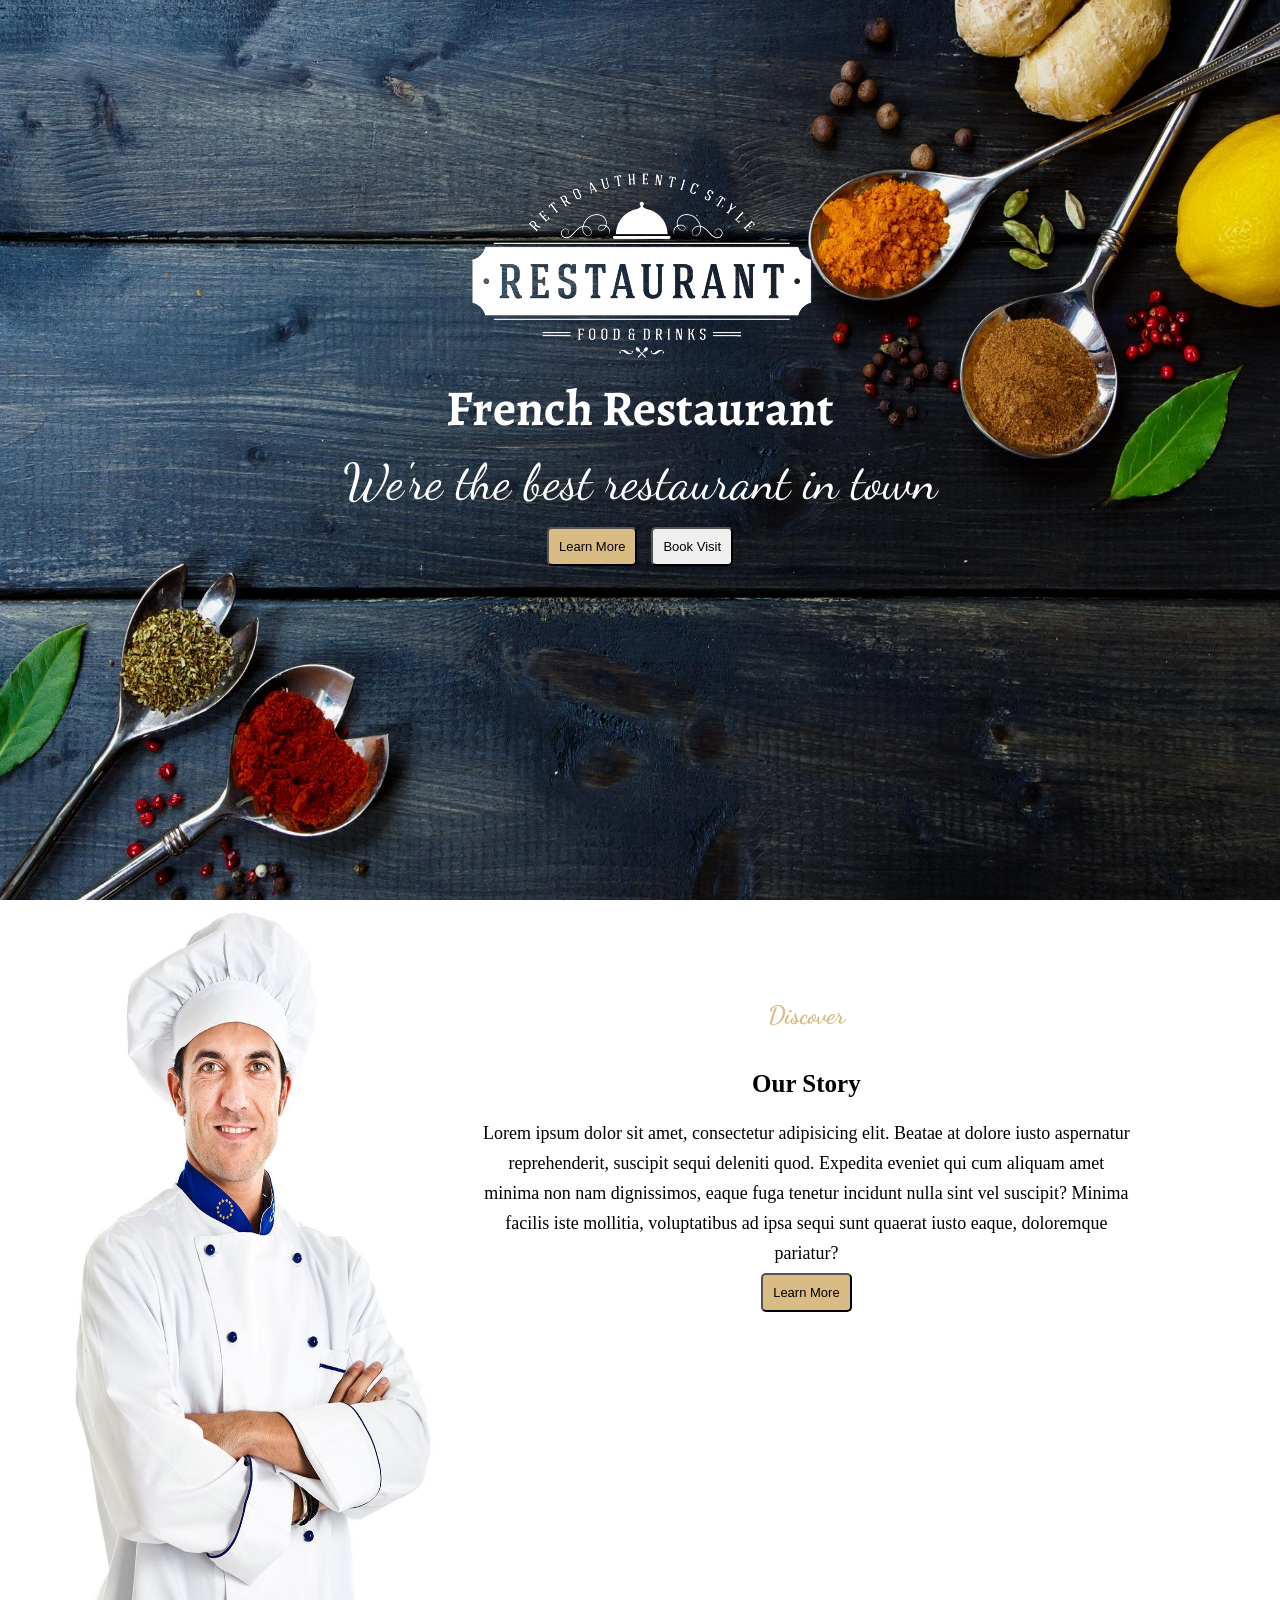
==== ThirdAssinment(Resturant)/Index.html @ a7cacd70 "ThirdAssinment(Restaurant)" ====
<!DOCTYPE html>
<html>
    <head>
        <title>My Restaurant</title>
        <link rel="stylesheet" href="./css/style.css">
        <link href="https://fonts.googleapis.com/css2?family=Alegreya:ital@1&amp;family=Dancing+Script&amp;display=swap" rel="stylesheet">
    </head>
    <body>
        <div class="background">
            <img class="logo" src="./img/restaurant.png" alt="Restaurant Logo">
            <h3>French Restaurant</h3>
            <p id="title">We're the best restaurant in town</p>
            <button id="btn1">Learn More</button>
            <button id="btn2">Book Visit</button>
        </div>
        <div>
            <div class="container">
                <div>
                    <img id="chef" src="./img/chef-2.jpg" alt="Chef Image">
                </div>
                <div id="about">
                    <h2 id="discover">Discover</h2>
                    <h2 id="story">Our Story</h2>
                    <p id="disc">Lorem ipsum dolor sit amet, consectetur adipisicing elit. Beatae at dolore iusto aspernatur reprehenderit, suscipit sequi deleniti quod. Expedita eveniet qui cum aliquam amet minima non nam dignissimos, eaque fuga tenetur incidunt nulla sint vel suscipit? Minima facilis iste mollitia, voluptatibus ad ipsa sequi sunt quaerat iusto eaque, doloremque pariatur?</p>
                    <button id="btn1">Learn More</button>
                </div>
            </div>
        </div>
    </body>
</html>
---- ThirdAssinment(Resturant)/css/style.css ----
* {
    margin: 0;
    padding: 0;
    box-sizing: border-box;
}
.background {
    background-image: url("../img/background.jpg");
    text-align: center;
    height: 100vh;
    background-size: 100% 100%;
    padding: 150px 0px 0px 0px;
}
h3 {
    color: white;
    font-size: 50px;
    font-family: 'Alegreya', serif;
}
#title {
    color: white;
    font-size: 50px;
    font-family: 'Dancing Script', cursive;
    padding: 10px 0px 10px 0px;
}
button {
    padding: 10px 10px;
    font-size: 13px;
    margin: 5px;
    border-radius: 5px;
    color: black;
    cursor: pointer;
}
#btn1 {
    background-color: #D9BB84;
}
#chef {
    width: 40%;
    height: 80vh;
    float: left;
    padding-left: 50px;
}
#about {
    width: 60%;
    height: 80vh;
    float: right;
    padding: 100px 0px;
    text-align: center ;
}
.container {
    width: 90%;
    max-width: auto;
}
h2 {
    font-size: 20px;
    padding-bottom: 20px;
    text-align: center;
}
#discover {
    font-family: 'Dancing Script', cursive;
    color: #D9BB84;
    font-size: 25px;
}
#story {
    font-size: 25px;
    padding-top: 20px;
}
#disc {
    font-size: 18px;
    font-weight: 400;
    padding: 0px 20px;
    line-height: 30px;
}
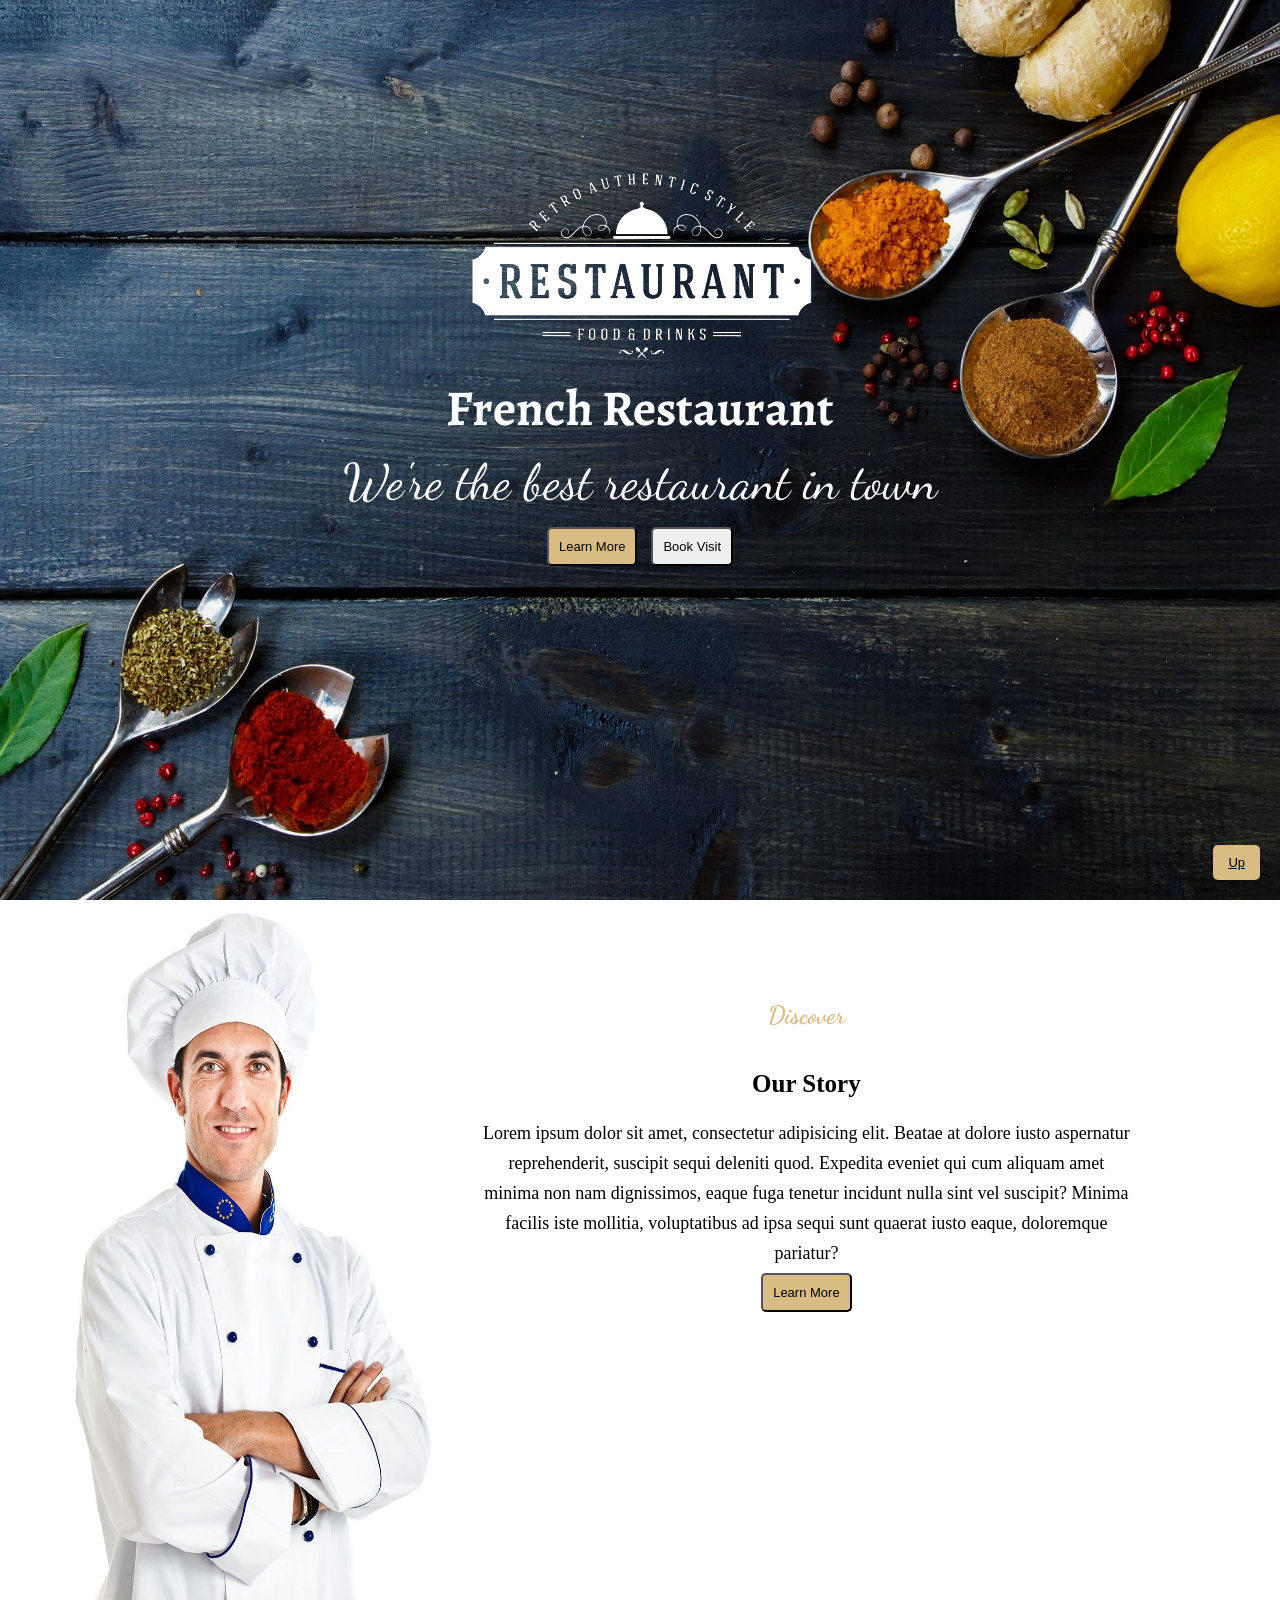
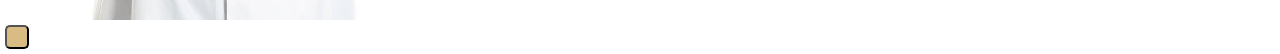
==== commit a788702b: "Add up Bottom" ====
--- a/ThirdAssinment(Resturant)/Index.html
+++ b/ThirdAssinment(Resturant)/Index.html
@@ -6,11 +6,12 @@
         <link href="https://fonts.googleapis.com/css2?family=Alegreya:ital@1&amp;family=Dancing+Script&amp;display=swap" rel="stylesheet">
     </head>
     <body>
+        <div id="top"></div>
         <div class="background">
             <img class="logo" src="./img/restaurant.png" alt="Restaurant Logo">
             <h3>French Restaurant</h3>
             <p id="title">We're the best restaurant in town</p>
-            <button id="btn1">Learn More</button>
+            <button class="btn1">Learn More</button>
             <button id="btn2">Book Visit</button>
         </div>
         <div>
@@ -22,9 +23,10 @@
                     <h2 id="discover">Discover</h2>
                     <h2 id="story">Our Story</h2>
                     <p id="disc">Lorem ipsum dolor sit amet, consectetur adipisicing elit. Beatae at dolore iusto aspernatur reprehenderit, suscipit sequi deleniti quod. Expedita eveniet qui cum aliquam amet minima non nam dignissimos, eaque fuga tenetur incidunt nulla sint vel suscipit? Minima facilis iste mollitia, voluptatibus ad ipsa sequi sunt quaerat iusto eaque, doloremque pariatur?</p>
-                    <button id="btn1">Learn More</button>
+                    <button class="btn1">Learn More</button>
                 </div>
             </div>
         </div>
+        <button class="btn1"><a href="#top" id="btn3">Up</a></button>
     </body>
 </html>
--- a/ThirdAssinment(Resturant)/css/style.css
+++ b/ThirdAssinment(Resturant)/css/style.css
@@ -2,6 +2,9 @@
     margin: 0;
     padding: 0;
     box-sizing: border-box;
+}
+html {
+    scroll-behavior: smooth;
 }
 .background {
     background-image: url("../img/background.jpg");
@@ -29,7 +32,7 @@
     color: black;
     cursor: pointer;
 }
-#btn1 {
+.btn1 {
     background-color: #D9BB84;
 }
 #chef {
@@ -68,4 +71,15 @@
     font-weight: 400;
     padding: 0px 20px;
     line-height: 30px;
+}
+#btn3 {
+    position: fixed;
+    bottom: 20px;
+    right: 20px;
+    background-color: #D9BB84;
+    color: black;
+    padding: 10px 15px;
+    border-radius: 5px;
+    cursor: pointer;
+    z-index: 9999;
 }
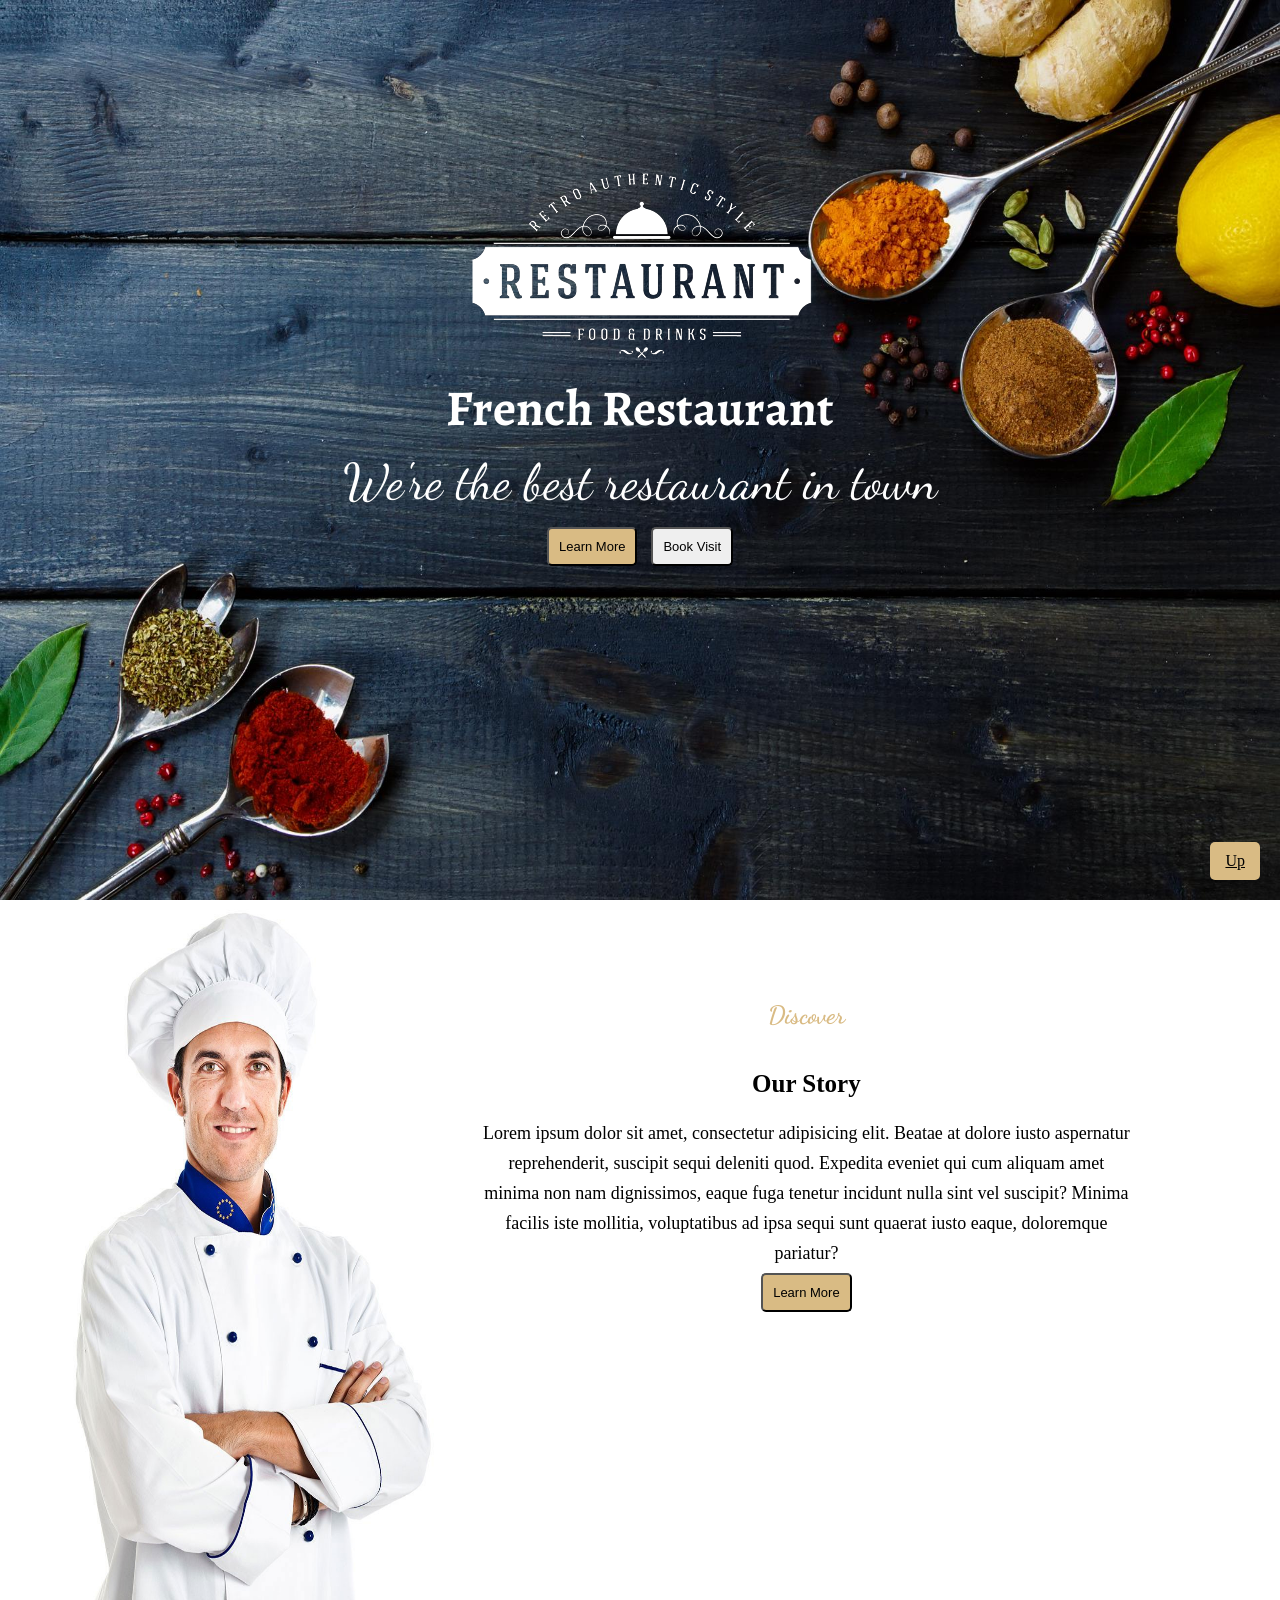
==== commit 9efb5fa7: "btn up" ====
--- a/ThirdAssinment(Resturant)/Index.html
+++ b/ThirdAssinment(Resturant)/Index.html
@@ -27,6 +27,6 @@
                 </div>
             </div>
         </div>
-        <button class="btn1"><a href="#top" id="btn3">Up</a></button>
+        <a href="#top" id="btn3" class="btn1" >Up</a>
     </body>
 </html>
